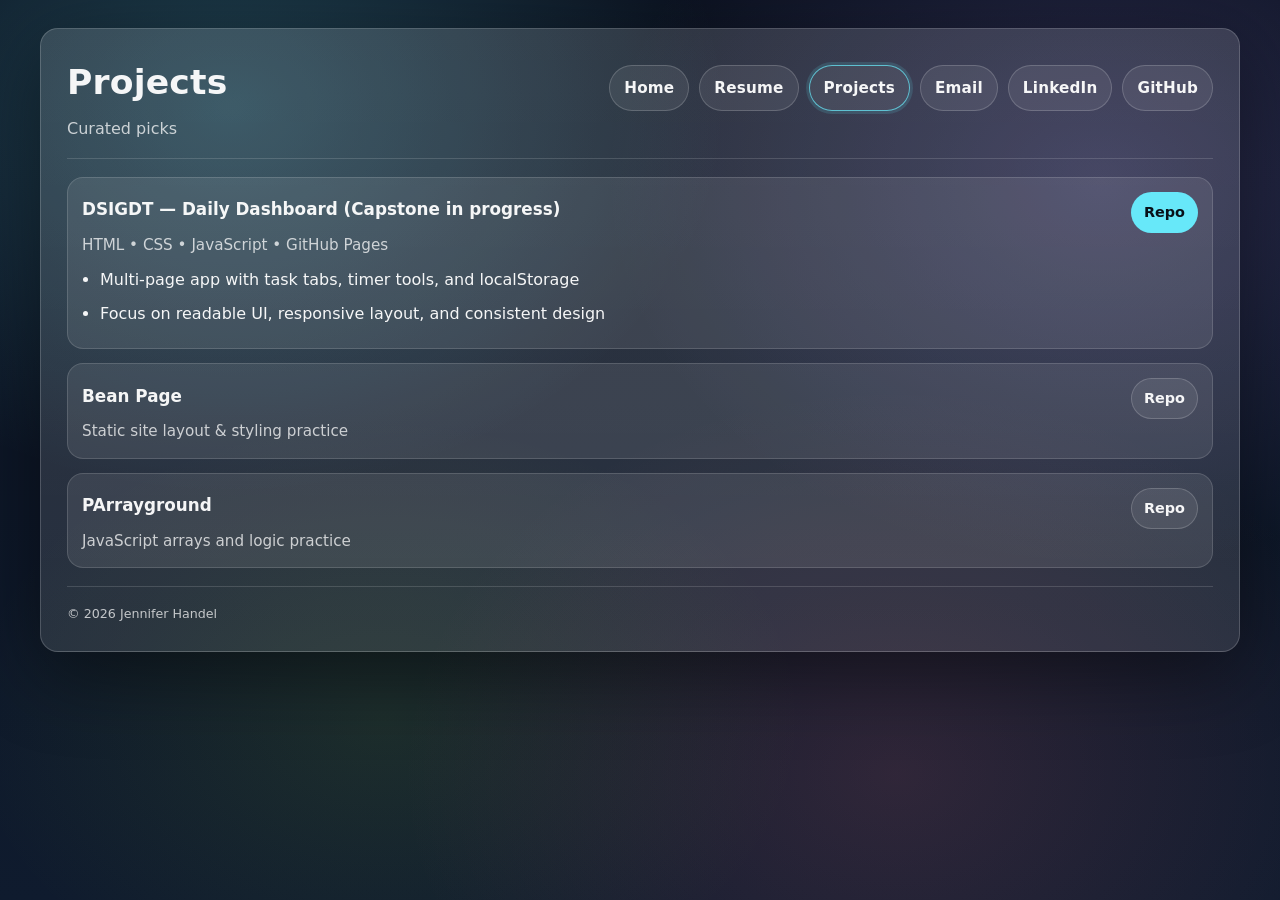
==== projects.html @ f023a82a "Initial commit" ====
<!doctype html>
<html lang="en">
  <head>
    <meta charset="utf-8" />
    <meta name="viewport" content="width=device-width, initial-scale=1" />
    <title>Jennifer Handel – Projects</title>
    <link rel="stylesheet" href="css/index.css" />
  </head>

  <body>
    <main class="page">
      <article class="card shell">
        <div class="card__inner">
          <header class="header">
            <div class="header__left">
              <h1 class="name">Projects</h1>
              <p class="kicker">Curated picks</p>
            </div>

            <nav class="nav" aria-label="Primary">
              <a class="tab" href="index.html">Home</a>
              <a class="tab" href="resume.html">Resume</a>
              <a class="tab" href="projects.html" aria-current="page"
                >Projects</a
              >
              <a class="tab" href="mailto:jennifer.f.handel@gmail.com">Email</a>
              <a
                class="tab"
                href="https://www.linkedin.com/in/jenniferhandel"
                target="_blank"
                rel="noopener"
                >LinkedIn</a
              >
              <a
                class="tab"
                href="https://github.com/j3nniferF"
                target="_blank"
                rel="noopener"
                >GitHub</a
              >
            </nav>
          </header>

          <div class="divider"></div>

          <section class="section">
            <div class="grid">
              <div class="panel">
                <div class="link-row">
                  <h3>DSIGDT — Daily Dashboard (Capstone in progress)</h3>
                  <a
                    class="btn-mini btn-mini--primary"
                    href="https://github.com/j3nniferF/dsigdt-capstone"
                    target="_blank"
                    rel="noopener"
                    >Repo</a
                  >
                </div>
                <p class="meta">HTML • CSS • JavaScript • GitHub Pages</p>
                <ul class="bullets">
                  <li>
                    Multi-page app with task tabs, timer tools, and localStorage
                  </li>
                  <li>
                    Focus on readable UI, responsive layout, and consistent
                    design
                  </li>
                </ul>
              </div>

              <div class="panel">
                <div class="link-row">
                  <h3>Bean Page</h3>
                  <a
                    class="btn-mini"
                    href="https://github.com/j3nniferF/bean-page"
                    target="_blank"
                    rel="noopener"
                    >Repo</a
                  >
                </div>
                <p class="meta">Static site layout & styling practice</p>
              </div>

              <div class="panel">
                <div class="link-row">
                  <h3>PArrayground</h3>
                  <a
                    class="btn-mini"
                    href="https://github.com/j3nniferF/PArrayground"
                    target="_blank"
                    rel="noopener"
                    >Repo</a
                  >
                </div>
                <p class="meta">JavaScript arrays and logic practice</p>
              </div>
            </div>
          </section>

          <footer class="footer">
            <small>© <span id="year"></span> Jennifer Handel</small>
          </footer>
        </div>
      </article>
    </main>

    <script>
      document.getElementById("year").textContent = new Date().getFullYear();
    </script>
  </body>
</html>
---- css/index.css ----
/* =========
   Theme
========= */
:root {
  --bg0: #0b1220;
  --bg1: #0f1b2e;

  --card: rgba(255, 255, 255, 0.1);
  --card2: rgba(255, 255, 255, 0.14);

  --stroke: rgba(255, 255, 255, 0.18);
  --stroke2: rgba(255, 255, 255, 0.28);

  --text: rgba(255, 255, 255, 0.95);
  --muted: rgba(255, 255, 255, 0.74);

  --aqua: #67e8f9;
  --violet: #a78bfa;
  --pink: #fb7185;
  --lime: #a3e635;

  /* IMPORTANT: define accent so buttons work */
  --accent: var(--aqua);

  --shadow: 0 20px 80px rgba(0, 0, 0, 0.45);
  --radius: 18px;

  --font:
    ui-sans-serif, system-ui, -apple-system, Segoe UI, Roboto, Arial, sans-serif;
}

* {
  box-sizing: border-box;
}
html,
body {
  height: 100%;
}

body {
  margin: 0;
  font-family: var(--font);
  color: var(--text);
  line-height: 1.6;

  /* brighter background */
  background:
    radial-gradient(
      900px 700px at 18% 12%,
      rgba(103, 232, 249, 0.22),
      transparent 55%
    ),
    radial-gradient(
      900px 700px at 86% 20%,
      rgba(167, 139, 250, 0.2),
      transparent 55%
    ),
    radial-gradient(
      900px 700px at 70% 86%,
      rgba(251, 113, 133, 0.14),
      transparent 55%
    ),
    radial-gradient(
      700px 500px at 30% 80%,
      rgba(163, 230, 53, 0.1),
      transparent 60%
    ),
    linear-gradient(180deg, var(--bg0), var(--bg1));
}

a {
  color: var(--aqua);
}

/* =========
   Layout
========= */
.page {
  padding: 28px 18px;
  min-height: 100%;
  display: grid;
  place-items: start center;
}

.shell {
  width: min(1200px, 96vw); /* bigger */
}

.card {
  background: linear-gradient(180deg, var(--card2), var(--card));
  border: 1px solid var(--stroke);
  border-radius: var(--radius);
  box-shadow: var(--shadow);
  overflow: hidden;
}

.card__inner {
  padding: 22px;
}

.divider {
  height: 1px;
  background: rgba(255, 255, 255, 0.14);
  margin: 16px 0;
}

/* =========
   Header
========= */
.header {
  display: flex;
  flex-direction: column;
  gap: 14px;
}

.name {
  margin: 0;
  font-size: clamp(2rem, 2.7vw, 2.6rem);
  letter-spacing: 0.2px;
}

.kicker {
  margin: 6px 0 0;
  color: var(--muted);
  font-size: 1rem;
}

.contact {
  display: grid;
  gap: 6px;
  margin-top: 10px;
}

.contact a {
  color: var(--aqua);
  text-decoration: none;
  width: fit-content;
  border-bottom: 1px solid rgba(103, 232, 249, 0.35);
}
.contact a:hover {
  border-bottom-color: rgba(103, 232, 249, 0.85);
}

/* =========
   Nav tabs
========= */
.nav {
  display: flex;
  flex-wrap: wrap;
  gap: 10px;
  margin-top: 10px;
}

.tab {
  display: inline-flex;
  align-items: center;
  padding: 10px 14px;
  border-radius: 999px;
  border: 1px solid var(--stroke);
  background: rgba(255, 255, 255, 0.08);
  color: var(--text);
  text-decoration: none;
  font-weight: 800;
  font-size: 0.95rem;
  letter-spacing: 0.2px;
  transition:
    transform 120ms ease,
    border-color 120ms ease,
    background 120ms ease;
}

.tab:hover {
  transform: translateY(-1px);
  border-color: var(--stroke2);
  background: rgba(255, 255, 255, 0.12);
}

.tab[aria-current="page"] {
  border-color: rgba(103, 232, 249, 0.75);
  box-shadow: 0 0 0 3px rgba(103, 232, 249, 0.14);
}

.tab--pdf {
  border-color: rgba(163, 230, 53, 0.7);
  box-shadow: 0 0 0 3px rgba(163, 230, 53, 0.12);
}
.tab--pdf:hover {
  border-color: rgba(163, 230, 53, 1);
}

/* =========
   Typography blocks
========= */
.section {
  margin-top: 18px;
}

.h2 {
  margin: 0 0 10px;
  font-size: 1.18rem;
  letter-spacing: 0.2px;
  display: inline-flex;
  align-items: center;
  gap: 10px;
}

.h2::before {
  content: "";
  width: 10px;
  height: 10px;
  border-radius: 999px;
  background: linear-gradient(90deg, var(--aqua), var(--violet));
  box-shadow: 0 0 0 3px rgba(255, 255, 255, 0.08);
}

.p {
  margin: 0;
  color: var(--text);
}
.meta {
  margin: 0;
  color: var(--muted);
  font-size: 0.95rem;
}

.bullets {
  margin: 10px 0 0;
  padding-left: 18px;
}
.bullets li {
  margin: 8px 0;
}

.tags {
  display: flex;
  flex-wrap: wrap;
  gap: 8px;
  margin-top: 10px;
}
.tag {
  padding: 7px 11px;
  border-radius: 999px;
  border: 1px solid var(--stroke);
  background: rgba(255, 255, 255, 0.08);
  color: var(--text);
  font-size: 0.9rem;
}

/* =========
   Grids / Panels
========= */
.grid {
  display: grid;
  gap: 14px;
}

.grid--2 {
  grid-template-columns: 1fr;
}
.grid--3 {
  grid-template-columns: 1fr;
}

.panel {
  background: rgba(255, 255, 255, 0.09);
  border: 1px solid rgba(255, 255, 255, 0.14);
  border-radius: 16px;
  padding: 14px;
}

.panel h3 {
  margin: 0 0 6px;
  font-size: 1.05rem;
}
.panel__title {
  margin: 0;
  font-size: 1.02rem;
}

.link-row {
  display: flex;
  align-items: center;
  justify-content: space-between;
  gap: 10px;
}

/* =========
   Buttons
========= */
.btn-mini {
  border: 1px solid var(--stroke);
  background: rgba(255, 255, 255, 0.08);
  color: var(--text);
  text-decoration: none;
  padding: 8px 12px;
  border-radius: 999px;
  font-weight: 800;
  font-size: 0.9rem;
}

.btn-mini:hover {
  border-color: var(--stroke2);
}

.btn-mini--primary {
  background: var(--accent);
  color: #081018;
  border-color: transparent;
}
.btn-mini--primary:hover {
  filter: brightness(1.06);
}

.footer {
  margin-top: 18px;
  padding-top: 14px;
  border-top: 1px solid rgba(255, 255, 255, 0.14);
  color: rgba(255, 255, 255, 0.72);
  font-size: 0.95rem;
}

/* =========
   Desktop
========= */
@media (min-width: 880px) {
  .card__inner {
    padding: 26px;
  }

  .header {
    flex-direction: row;
    justify-content: space-between;
    align-items: flex-start;
    gap: 22px;
  }

  .grid--2 {
    grid-template-columns: 1.1fr 0.9fr;
    align-items: start;
  }

  .grid--3 {
    grid-template-columns: repeat(3, 1fr);
  }
}

/* =========
   PRINT: resume should be readable
========= */
@media print {
  @page {
    margin: 0.6in;
  }

  body {
    background: #fff !important;
    color: #111 !important;
    font-size: 12.5pt !important; /* slightly bigger */
    line-height: 1.35 !important;
    -webkit-print-color-adjust: exact;
    print-color-adjust: exact;
  }

  /* hide the right-side “Projects / Repo” buttons on printed resume */
  .btn-mini,
  .btn-mini--primary,
  .link-row .btn-mini {
    display: none !important;
  }

  /* hide site chrome */
  .nav,
  .footer,
  .divider {
    display: none !important;
  }

  /* remove “card” framing */
  .page {
    padding: 0 !important;
  }
  .shell {
    width: 100% !important;
  }
  .card {
    border: 0 !important;
    background: transparent !important;
    box-shadow: none !important;
  }
  .card__inner {
    padding: 0 !important;
  }

  /* make everything dark */
  * {
    color: #111 !important;
  }

  /* single column ALWAYS in print (prevents cramped/cut-off) */
  .grid--2,
  .grid--3 {
    grid-template-columns: 1fr !important;
  }

  /* headings */
  .name {
    font-size: 20pt !important;
    margin: 0 0 6pt !important;
    font-weight: 800 !important;
  }
  .kicker {
    margin: 0 0 10pt !important;
  }

  /* Panels become normal blocks (no boxes = more space) */
  .panel {
    border: 0 !important;
    background: transparent !important;
    padding: 0 !important;
    margin: 0 0 10pt !important;
  }

  /* IMPORTANT: kill the “pill/button” look in print */
  .btn-mini,
  .btn-mini--primary,
  .tab,
  .tab--pdf {
    background: transparent !important;
    border: 0 !important;
    box-shadow: none !important;
    padding: 0 !important;
    border-radius: 0 !important;
    font-weight: 700 !important;
  }

  /* Links: underline, but don't print giant URLs */
  a {
    text-decoration: underline !important;
  }
  a[href^="http"]::after {
    content: "" !important;
  }

  /* bullets tighter */
  .bullets {
    padding-left: 18pt !important;
    margin: 4pt 0 0 !important;
  }
  .bullets li {
    margin: 2.5pt 0 !important;
  }

  /* tags become simple text */
  .tags {
    display: block !important;
  }
  .tag {
    border: 0 !important;
    background: transparent !important;
    padding: 0 !important;
    margin: 0 12pt 0 0 !important;
    display: inline !important;
    font-size: 11pt !important;
  }

  /* Avoid “last line cut off” */
  .section,
  .panel {
    break-inside: avoid;
    page-break-inside: avoid;
  }
}
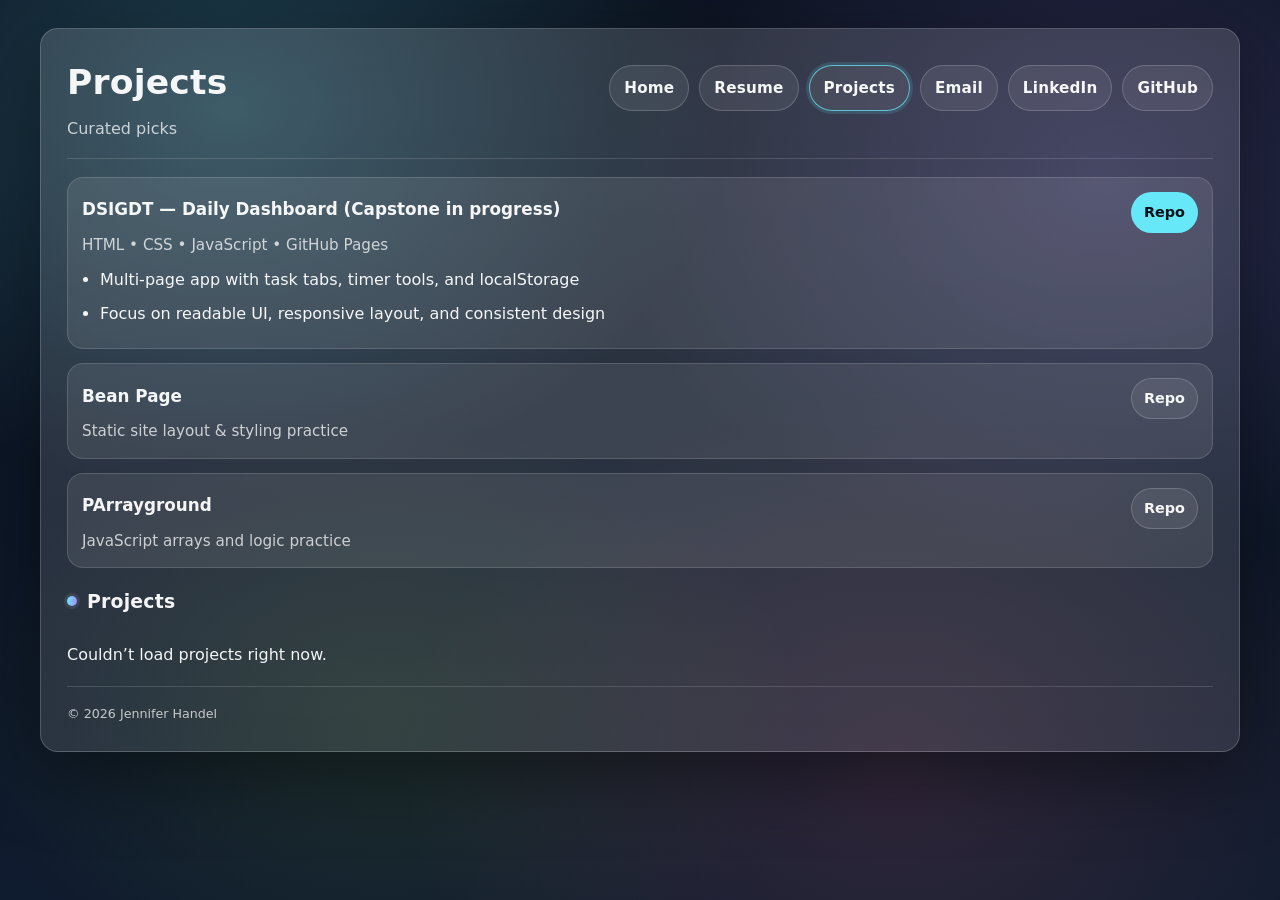
==== commit a0f575a6: "Load projects from GitHub API" ====
--- a/projects.html
+++ b/projects.html
@@ -98,6 +98,11 @@
             </div>
           </section>
 
+          <section class="section">
+            <h2 class="h2">Projects</h2>
+            <div id="projects" class="projects-grid"></div>
+          </section>
+
           <footer class="footer">
             <small>© <span id="year"></span> Jennifer Handel</small>
           </footer>
@@ -108,5 +113,6 @@
     <script>
       document.getElementById("year").textContent = new Date().getFullYear();
     </script>
+    <script src="js/projects.js"></script>
   </body>
 </html>
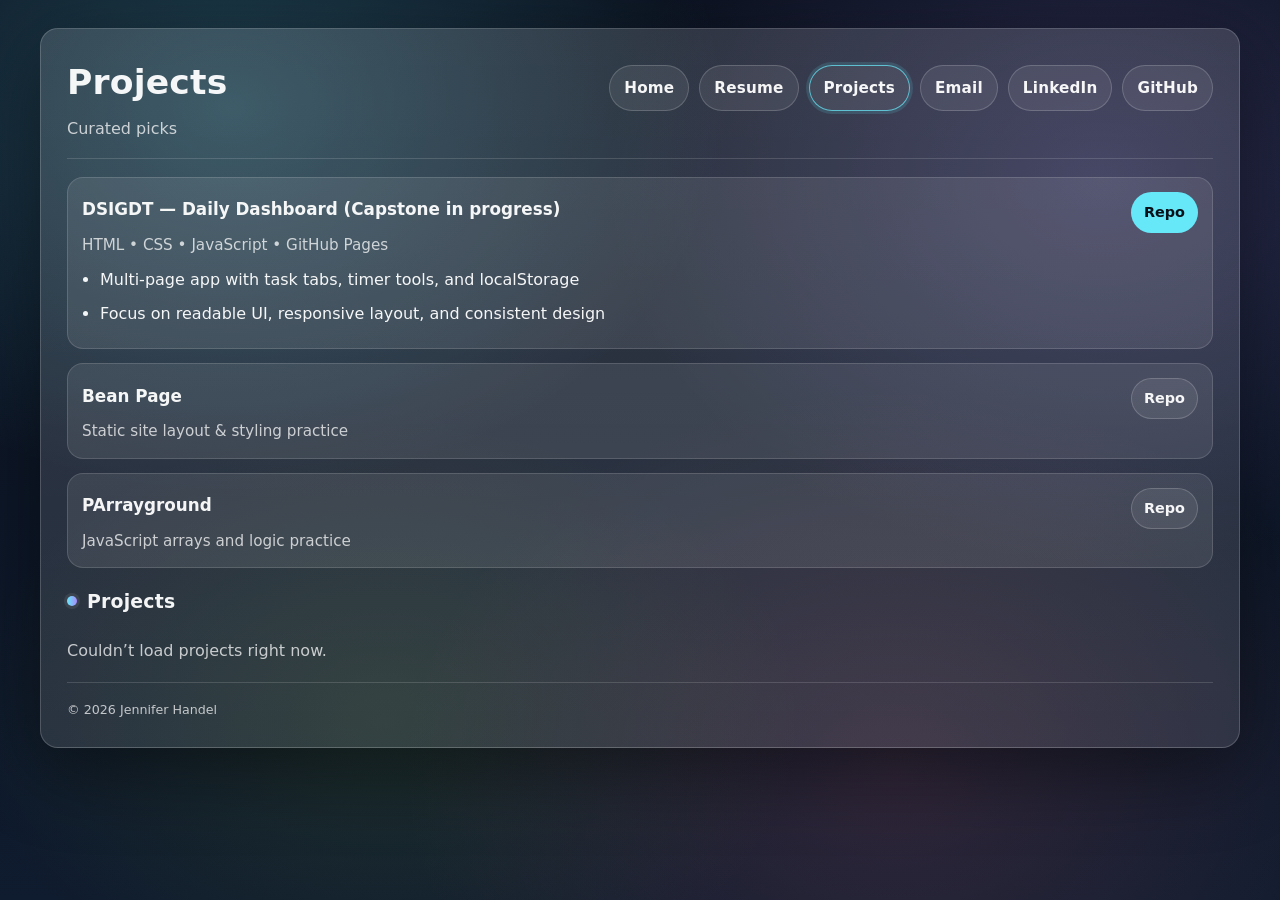
==== commit 70b34211: "update cards" ====
--- a/projects.html
+++ b/projects.html
@@ -2,9 +2,12 @@
 <html lang="en">
   <head>
     <meta charset="utf-8" />
+    <link rel="icon" href="data:," />
     <meta name="viewport" content="width=device-width, initial-scale=1" />
     <title>Jennifer Handel – Projects</title>
     <link rel="stylesheet" href="css/index.css" />
+    <!-- Optional: silences favicon 404 -->
+    <link rel="icon" href="data:," />
   </head>
 
   <body>
--- a/css/index.css
+++ b/css/index.css
@@ -320,6 +320,89 @@
 }
 
 /* =========
+   GitHub API projects (ON SCREEN)
+========= */
+.projects-grid {
+  display: grid;
+  gap: 14px;
+  margin-top: 12px;
+}
+
+@media (min-width: 880px) {
+  .projects-grid {
+    grid-template-columns: repeat(2, 1fr);
+  }
+}
+
+.project-card {
+  background: rgba(255, 255, 255, 0.09);
+  border: 1px solid rgba(255, 255, 255, 0.14);
+  border-radius: 16px;
+  padding: 14px;
+}
+
+.project-title {
+  margin: 0 0 6px;
+  font-size: 1.05rem;
+}
+
+.project-desc {
+  margin: 0 0 10px;
+  color: var(--muted);
+}
+
+.project-meta {
+  display: flex;
+  flex-wrap: wrap;
+  gap: 10px;
+  align-items: center;
+  margin-bottom: 10px;
+}
+
+.project-pill {
+  padding: 6px 10px;
+  border-radius: 999px;
+  border: 1px solid var(--stroke);
+  background: rgba(255, 255, 255, 0.08);
+  font-size: 0.85rem;
+  font-weight: 700;
+}
+
+.project-updated {
+  color: rgba(255, 255, 255, 0.7);
+  font-size: 0.85rem;
+}
+
+.project-links {
+  display: flex;
+  gap: 10px;
+  flex-wrap: wrap;
+}
+
+.project-link {
+  display: inline-flex;
+  align-items: center;
+  padding: 8px 12px;
+  border-radius: 999px;
+  border: 1px solid var(--stroke);
+  background: rgba(255, 255, 255, 0.08);
+  color: var(--text);
+  text-decoration: none;
+  font-weight: 800;
+  font-size: 0.9rem;
+}
+
+.project-link:hover {
+  border-color: var(--stroke2);
+  background: rgba(255, 255, 255, 0.12);
+}
+
+.projects-loading {
+  margin: 0;
+  color: var(--muted);
+}
+
+/* =========
    Desktop
 ========= */
 @media (min-width: 880px) {
@@ -398,7 +481,8 @@
 
   /* single column ALWAYS in print (prevents cramped/cut-off) */
   .grid--2,
-  .grid--3 {
+  .grid--3,
+  .projects-grid {
     grid-template-columns: 1fr !important;
   }
 
@@ -413,7 +497,8 @@
   }
 
   /* Panels become normal blocks (no boxes = more space) */
-  .panel {
+  .panel,
+  .project-card {
     border: 0 !important;
     background: transparent !important;
     padding: 0 !important;
@@ -424,7 +509,9 @@
   .btn-mini,
   .btn-mini--primary,
   .tab,
-  .tab--pdf {
+  .tab--pdf,
+  .project-link,
+  .project-pill {
     background: transparent !important;
     border: 0 !important;
     box-shadow: none !important;
@@ -465,7 +552,8 @@
 
   /* Avoid “last line cut off” */
   .section,
-  .panel {
+  .panel,
+  .project-card {
     break-inside: avoid;
     page-break-inside: avoid;
   }
